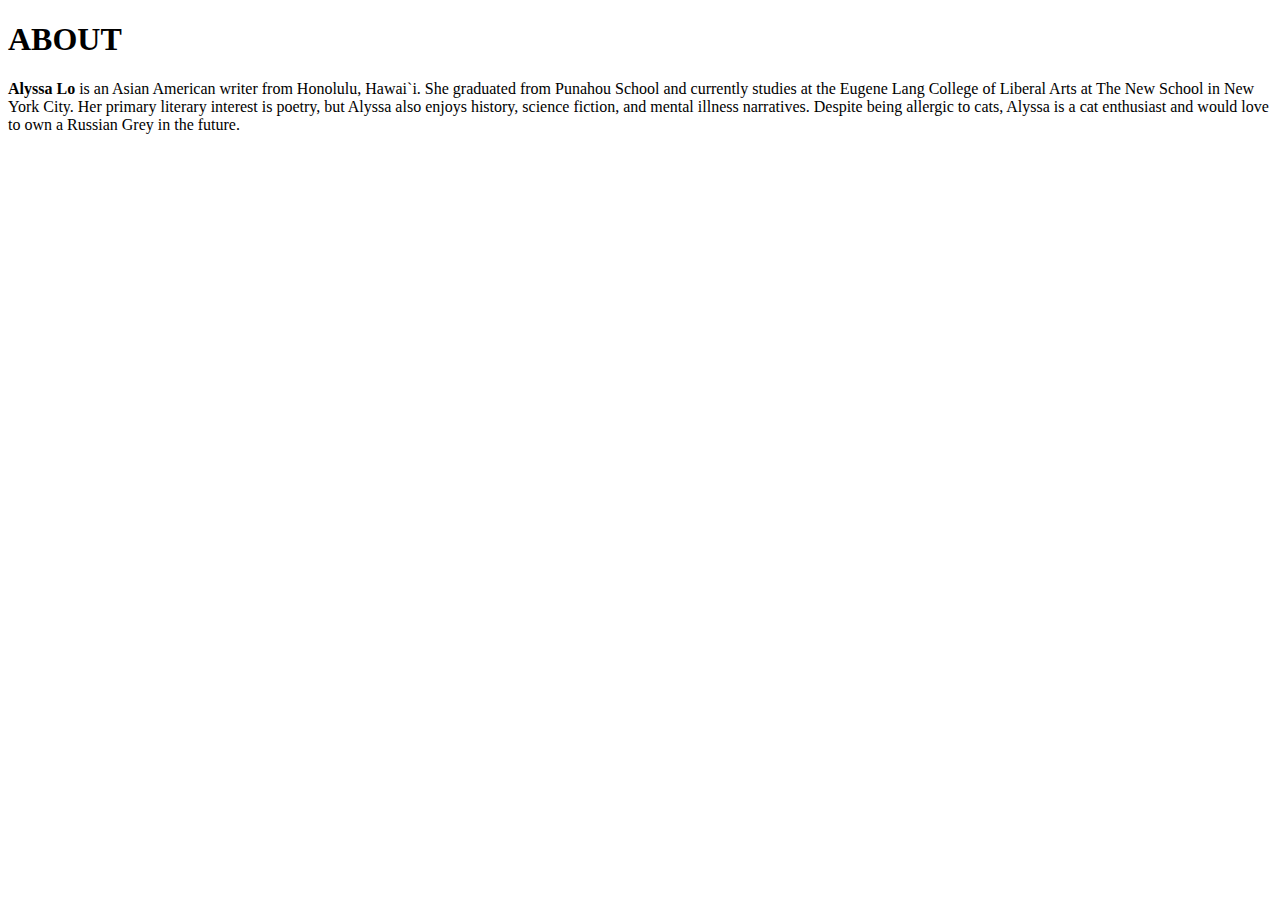
==== about.html @ c61dbece "Create about.html" ====
<!DOCTYPE html>
<html>
<head>
	<title>ABOUT</title>
<body>
	<font><face="Garamond" color="f8f8ff"></font>
	<h1>ABOUT</h1>
		<p><strong>Alyssa Lo</strong> is an Asian American writer from Honolulu, Hawai`i. She graduated from Punahou School and currently studies at the Eugene Lang College of Liberal Arts at The New School in New York City. Her primary literary interest is poetry, but Alyssa also enjoys history, science fiction, and mental illness narratives. Despite being allergic to cats, Alyssa is a cat enthusiast and would love to own a Russian Grey in the future.
</body>
</head>
</html>
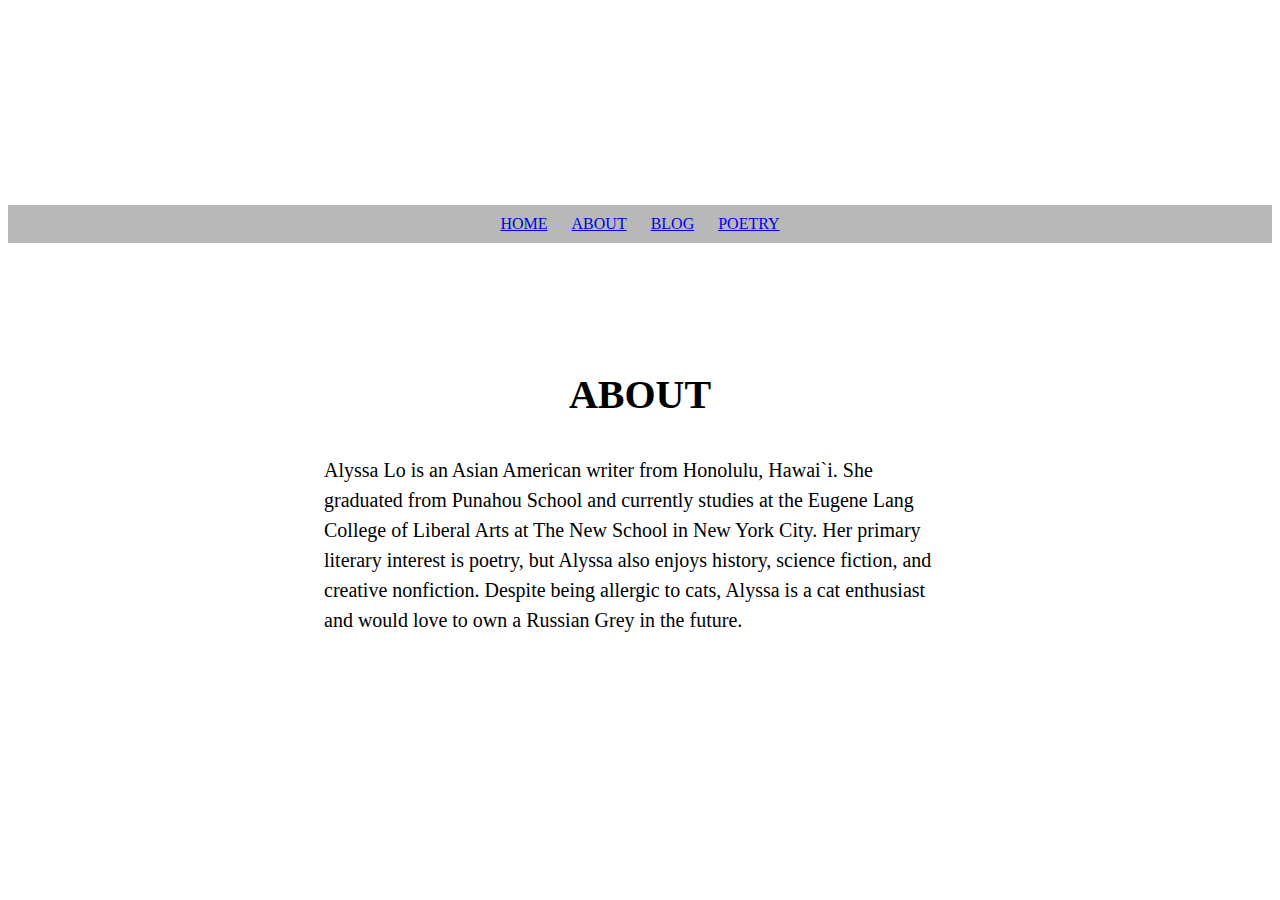
==== commit 80f94c42: "Update about.html" ====
--- a/about.html
+++ b/about.html
@@ -1,11 +1,23 @@
 <!DOCTYPE html>
 <html>
 <head>
+	<link rel="stylesheet" type="text/css" href="reset.css">
+	<link rel="stylesheet" type="text/css" href="style.css">
 	<title>ABOUT</title>
 <body>
-	<font><face="Garamond" color="f8f8ff"></font>
-	<h1>ABOUT</h1>
-		<p><strong>Alyssa Lo</strong> is an Asian American writer from Honolulu, Hawai`i. She graduated from Punahou School and currently studies at the Eugene Lang College of Liberal Arts at The New School in New York City. Her primary literary interest is poetry, but Alyssa also enjoys history, science fiction, and mental illness narratives. Despite being allergic to cats, Alyssa is a cat enthusiast and would love to own a Russian Grey in the future.
+	<header>
+		<h1 class="header">ABOUT</h1>
+		<ul>
+			<li><a href="index.html">HOME</a></li>
+			<li><a href="about.html">ABOUT</a></li>
+			<li><a href="blog.html">BLOG</a></li>
+			<li><a href="poetry.html">POETRY</a></li>
+		</ul>
+	</header>
+	<div class="container">
+		<h1 class="title">ABOUT</h1>
+		<p>Alyssa Lo is an Asian American writer from Honolulu, Hawai`i. She graduated from Punahou School and currently studies at the Eugene Lang College of Liberal Arts at The New School in New York City. Her primary literary interest is poetry, but Alyssa also enjoys history, science fiction, and creative nonfiction. Despite being allergic to cats, Alyssa is a cat enthusiast and would love to own a Russian Grey in the future.</p>
+	</div>
 </body>
 </head>
 </html>
--- a/style.css
+++ b/style.css
@@ -0,0 +1,73 @@
+header {
+	background-image: url("http://thepatternlibrary.com/img/ae.jpg");
+	color: white;
+	text-align: center;
+	background-size: cover;
+}
+.container {
+  margin:0 auto;
+  padding:50px;
+  width:50%;
+}
+h1.header {
+	font-size:50px;
+	padding: 40px;
+}
+
+h2.header {
+	font-size:30px;
+	padding:50px;
+}
+h1.title {
+	font-size:40px;
+	text-align: center;
+	padding:35px 25px 10px 25px;
+}
+h2.title {
+	font-size:25px;
+	text-align: center;
+	padding:30px;
+}
+h2.blog_link {
+	font-size:30px;
+	padding:10px 30px 30px 30px;
+	text-align: center;
+}
+h4 {
+	font-size:20px;
+	font-weight: bold;
+}
+ul {
+	padding:10px;
+	background: #B8B8B8
+}
+li {
+  display: inline;
+  padding:10px;
+}
+header img {
+	height:10%;
+	width:30%;
+	margin:50px;
+}
+
+h1, h2, h3, h4 {
+	font-family: 'Garamond';
+}
+p {
+	margin:20px 0px;
+	line-height:1.5;
+	font-size:20px;
+	clear: left;
+}
+p.prose {
+	font-size:15px;
+}
+a:visited {
+	color: black;
+}
+/* mouse over link*/
+a:hover {
+	color:gray;
+
+}
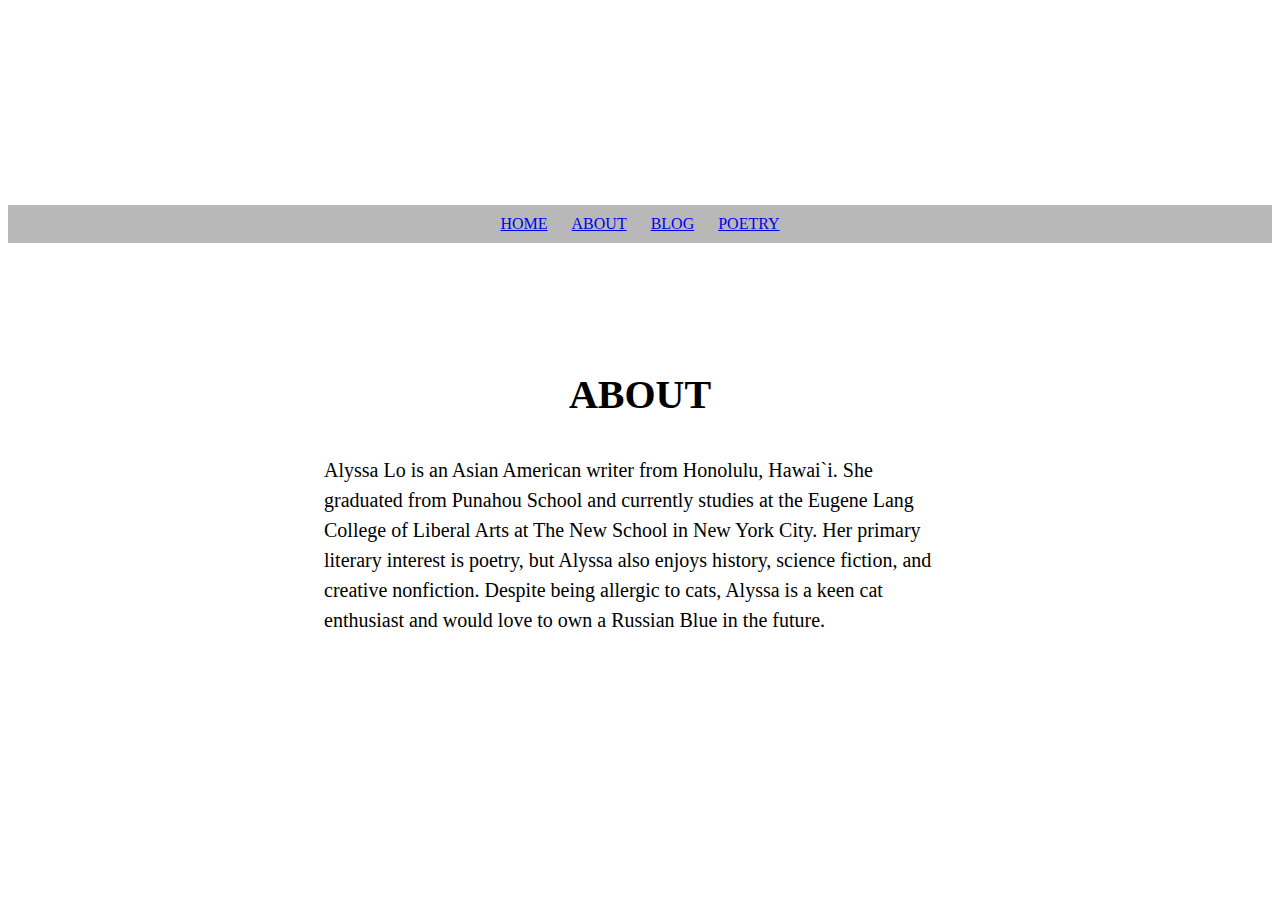
==== commit 22b286fb: "Update about.html" ====
--- a/about.html
+++ b/about.html
@@ -16,7 +16,7 @@
 	</header>
 	<div class="container">
 		<h1 class="title">ABOUT</h1>
-		<p>Alyssa Lo is an Asian American writer from Honolulu, Hawai`i. She graduated from Punahou School and currently studies at the Eugene Lang College of Liberal Arts at The New School in New York City. Her primary literary interest is poetry, but Alyssa also enjoys history, science fiction, and creative nonfiction. Despite being allergic to cats, Alyssa is a cat enthusiast and would love to own a Russian Grey in the future.</p>
+		<p>Alyssa Lo is an Asian American writer from Honolulu, Hawai`i. She graduated from Punahou School and currently studies at the Eugene Lang College of Liberal Arts at The New School in New York City. Her primary literary interest is poetry, but Alyssa also enjoys history, science fiction, and creative nonfiction. Despite being allergic to cats, Alyssa is a keen cat enthusiast and would love to own a Russian Blue in the future.</p>
 	</div>
 </body>
 </head>
--- a/style.css
+++ b/style.css
@@ -63,6 +63,9 @@
 p.prose {
 	font-size:15px;
 }
+a:unvisited {
+	color:black;
+}
 a:visited {
 	color: black;
 }
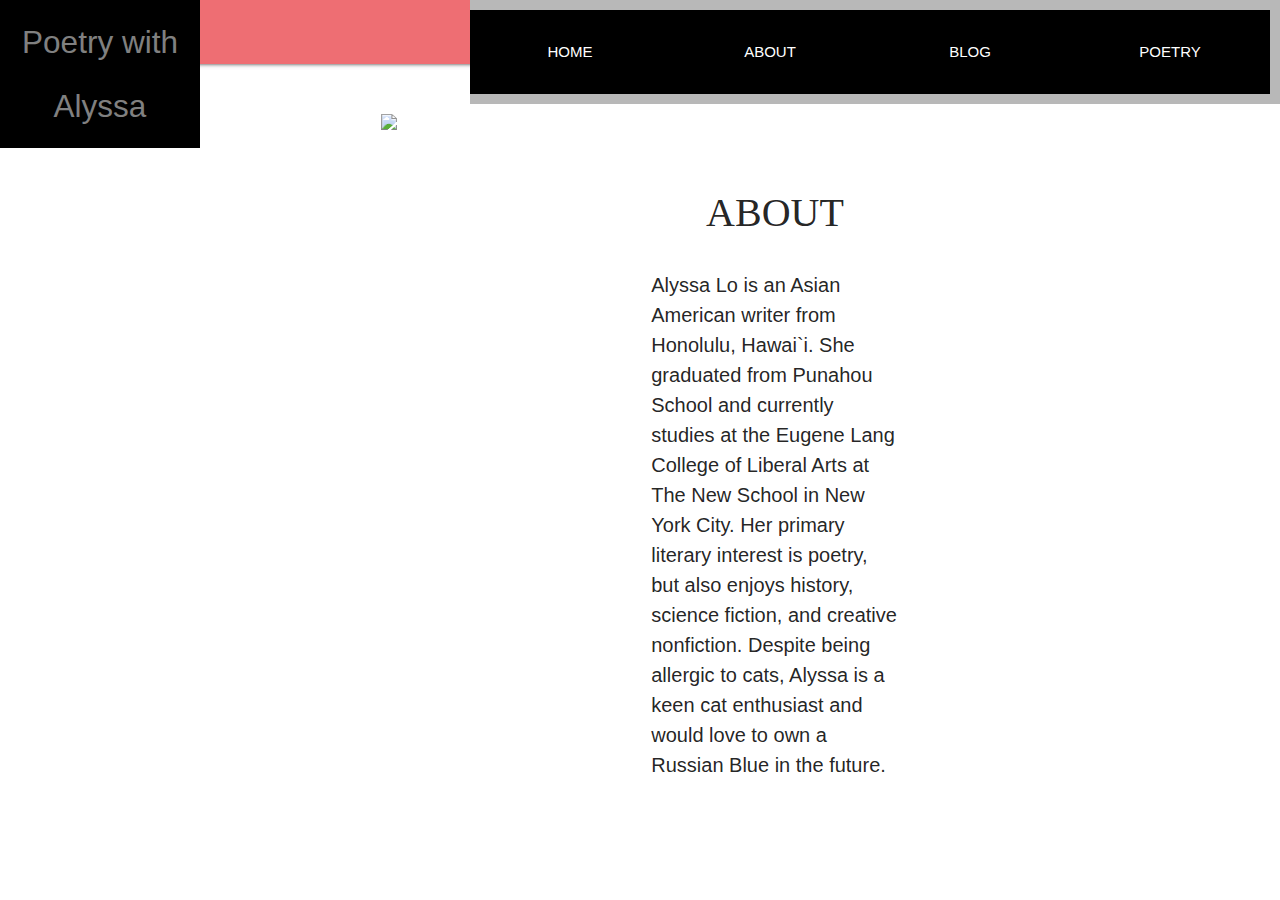
==== commit d9584a15: "Update about.html" ====
--- a/about.html
+++ b/about.html
@@ -2,22 +2,35 @@
 <html>
 <head>
 	<link rel="stylesheet" type="text/css" href="reset.css">
+	<link rel="stylesheet" href="https://cdnjs.cloudflare.com/ajax/libs/materialize/1.0.0/css/materialize.min.css">
 	<link rel="stylesheet" type="text/css" href="style.css">
+	<link href="https://fonts.googleapis.com/css?family=EB+Garamond|Oswald|PT+Serif" rel="stylesheet">
 	<title>ABOUT</title>
 <body>
 	<header>
-		<h1 class="header">ABOUT</h1>
-		<ul>
-			<li><a href="index.html">HOME</a></li>
-			<li><a href="about.html">ABOUT</a></li>
-			<li><a href="blog.html">BLOG</a></li>
-			<li><a href="poetry.html">POETRY</a></li>
-		</ul>
+		<nav>
+    		<div class="nav-wrapper">
+      		<a href="#" class="brand-logo">Poetry with Alyssa</a>
+      		<ul id="nav-mobile" class="right hide-on-med-and-down">
+        		<li><a href="index.html">HOME</a></li>
+        		<li><a href="about.html">ABOUT</a></li>
+        		<li><a href="blog.html">BLOG</a></li>
+        		<li><a href="poetry.html">POETRY</a></li>
+      		</ul>
+    		</div>			
+		</nav>
 	</header>
-	<div class="container">
-		<h1 class="title">ABOUT</h1>
-		<p>Alyssa Lo is an Asian American writer from Honolulu, Hawai`i. She graduated from Punahou School and currently studies at the Eugene Lang College of Liberal Arts at The New School in New York City. Her primary literary interest is poetry, but Alyssa also enjoys history, science fiction, and creative nonfiction. Despite being allergic to cats, Alyssa is a keen cat enthusiast and would love to own a Russian Blue in the future.</p>
-	</div>
+		<div class="container">
+			<div class="row">
+				<div class="col s12 m6">
+					<img src="DSC_2353.JPG" class="responsive-img" class="img_rotate90">
+				</div>	
+				<div class="col s12 m6">
+					<h1 class="title">ABOUT</h1>
+					<p><strong>Alyssa Lo</strong> is an Asian American writer from Honolulu, Hawai`i. She graduated from Punahou School and currently studies at the Eugene Lang College of Liberal Arts at The New School in New York City. Her primary literary interest is poetry, but also enjoys history, science fiction, and creative nonfiction. Despite being allergic to cats, Alyssa is a keen cat enthusiast and would love to own a Russian Blue in the future.</p>	
+				</div>
+			</div>
+		</div>
 </body>
 </head>
 </html>
--- a/style.css
+++ b/style.css
@@ -63,11 +63,18 @@
 p.prose {
 	font-size:15px;
 }
-a:unvisited {
-	color:black;
+div a:link {
+  display: block;
+  margin: 0 auto;
+  width: 200px;
 }
-a:visited {
-	color: black;
+a:link, a:visited{
+	background-color:black;
+	color:white;
+	padding: 10px;
+	text-align: center;
+	text-decoration: none;
+	display: inline-block;
 }
 /* mouse over link*/
 a:hover {
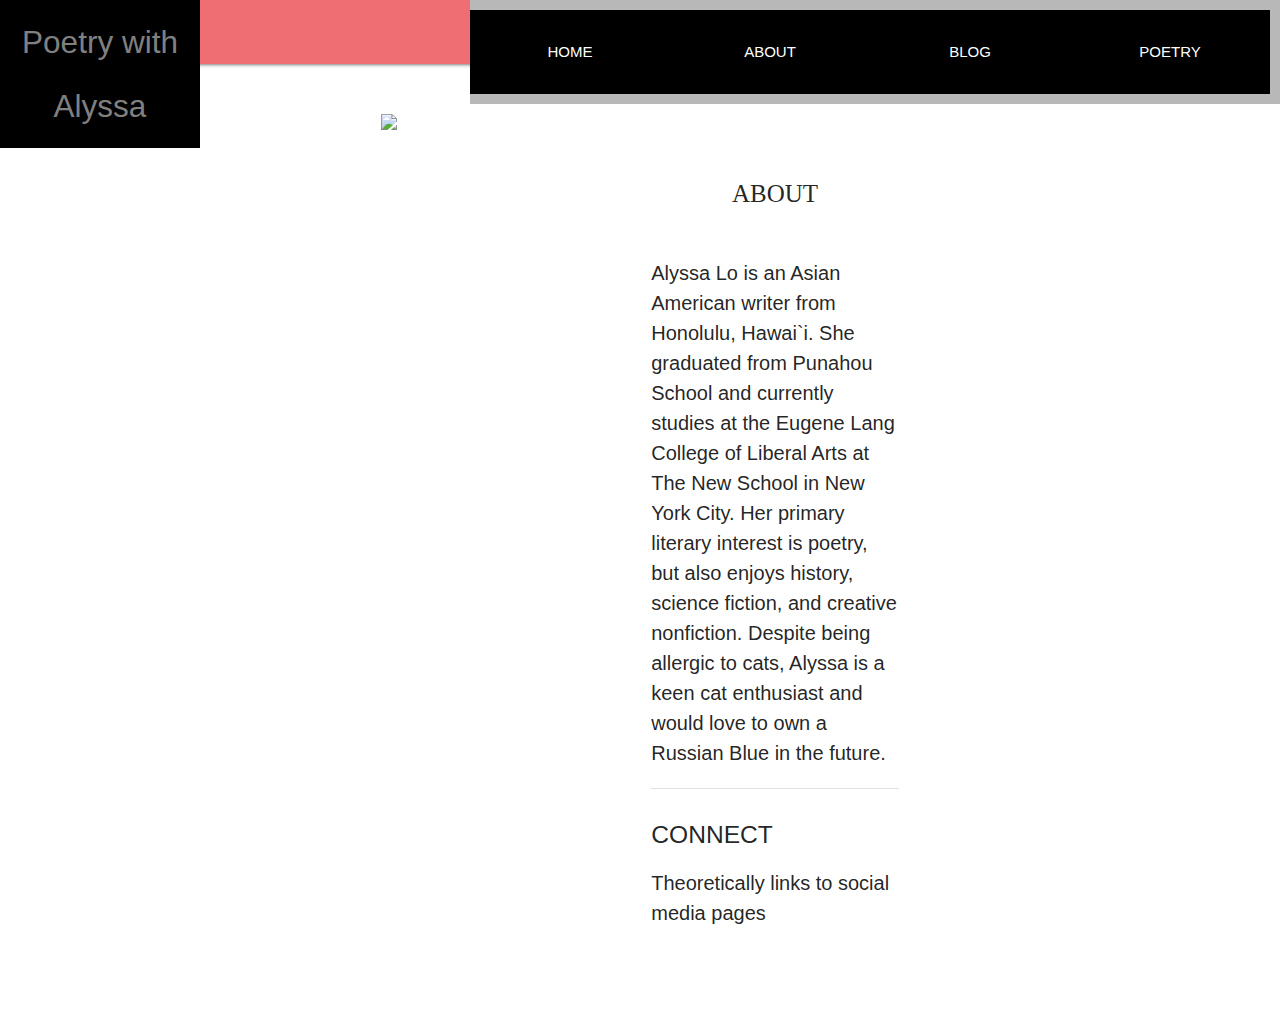
==== commit fa224ef0: "Update about.html" ====
--- a/about.html
+++ b/about.html
@@ -10,7 +10,7 @@
 	<header>
 		<nav>
     		<div class="nav-wrapper">
-      		<a href="#" class="brand-logo">Poetry with Alyssa</a>
+      		<a href="index.html" class="brand-logo">Poetry with Alyssa</a>
       		<ul id="nav-mobile" class="right hide-on-med-and-down">
         		<li><a href="index.html">HOME</a></li>
         		<li><a href="about.html">ABOUT</a></li>
@@ -26,8 +26,13 @@
 					<img src="DSC_2353.JPG" class="responsive-img" class="img_rotate90">
 				</div>	
 				<div class="col s12 m6">
-					<h1 class="title">ABOUT</h1>
-					<p><strong>Alyssa Lo</strong> is an Asian American writer from Honolulu, Hawai`i. She graduated from Punahou School and currently studies at the Eugene Lang College of Liberal Arts at The New School in New York City. Her primary literary interest is poetry, but also enjoys history, science fiction, and creative nonfiction. Despite being allergic to cats, Alyssa is a keen cat enthusiast and would love to own a Russian Blue in the future.</p>	
+					<h2 class="title">ABOUT</h2>
+					<p><strong>Alyssa Lo</strong> is an Asian American writer from Honolulu, Hawai`i. She graduated from Punahou School and currently studies at the Eugene Lang College of Liberal Arts at The New School in New York City. Her primary literary interest is poetry, but also enjoys history, science fiction, and creative nonfiction. Despite being allergic to cats, Alyssa is a keen cat enthusiast and would love to own a Russian Blue in the future.</p>
+						<div class="divider"></div>
+  							<div class="section">
+  								<h5>CONNECT</h5>
+  									<p>Theoretically links to social media pages</p>
+  							</div>	
 				</div>
 			</div>
 		</div>
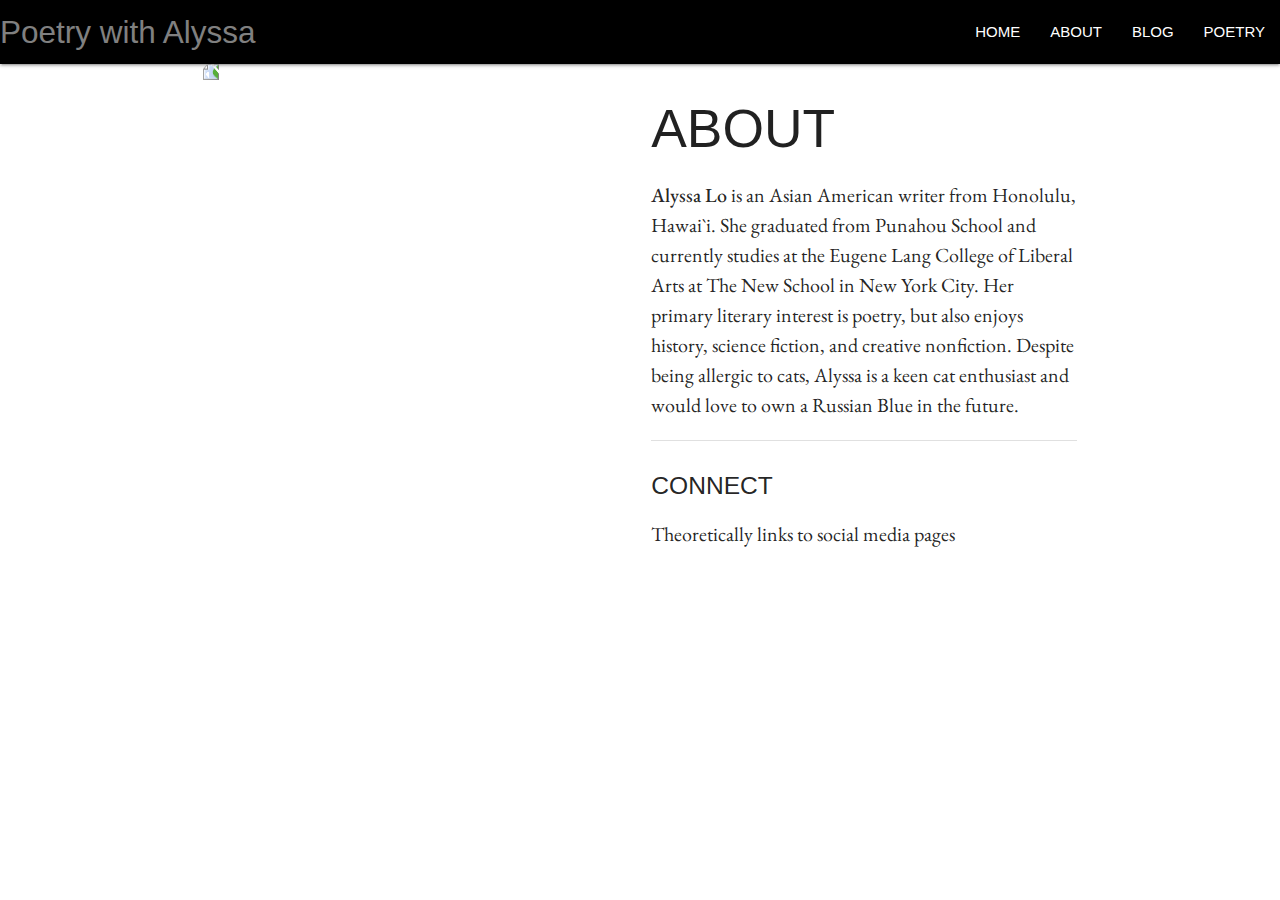
==== commit 2d243689: "Update about.html" ====
--- a/about.html
+++ b/about.html
@@ -23,7 +23,7 @@
 		<div class="container">
 			<div class="row">
 				<div class="col s12 m6">
-					<img src="DSC_2353.JPG" class="responsive-img" class="img_rotate90">
+					<img src="DSC_2353.JPG" class="responsive-img" style="transform: rotate(270deg);">
 				</div>	
 				<div class="col s12 m6">
 					<h2 class="title">ABOUT</h2>
--- a/style.css
+++ b/style.css
@@ -1,77 +1,30 @@
-header {
-	background-image: url("http://thepatternlibrary.com/img/ae.jpg");
-	color: white;
-	text-align: center;
-	background-size: cover;
+nav {
+	background-color: black;
 }
-.container {
-  margin:0 auto;
-  padding:50px;
-  width:50%;
-}
-h1.header {
-	font-size:50px;
-	padding: 40px;
-}
-
-h2.header {
-	font-size:30px;
-	padding:50px;
-}
-h1.title {
-	font-size:40px;
-	text-align: center;
-	padding:35px 25px 10px 25px;
-}
-h2.title {
-	font-size:25px;
-	text-align: center;
-	padding:30px;
-}
-h2.blog_link {
-	font-size:30px;
-	padding:10px 30px 30px 30px;
-	text-align: center;
-}
-h4 {
-	font-size:20px;
-	font-weight: bold;
-}
-ul {
-	padding:10px;
-	background: #B8B8B8
-}
-li {
-  display: inline;
-  padding:10px;
-}
-header img {
-	height:10%;
-	width:30%;
-	margin:50px;
-}
-
 h1, h2, h3, h4 {
-	font-family: 'Garamond';
+	font-family: 'Helvetica Bold', sans-serif;
 }
 p {
 	margin:20px 0px;
 	line-height:1.5;
 	font-size:20px;
 	clear: left;
+	font-family: 'EB Garamond', serif;
 }
-p.prose {
-	font-size:15px;
+.img_rotate90 {
+	transform: rotate(90deg);
 }
-div a:link {
-  display: block;
-  margin: 0 auto;
-  width: 200px;
+.card {
+	background-color: #A9A9A9;
 }
-a:link, a:visited{
-	background-color:black;
+.card .card-action a:not(.btn):not(.btn-large):not(.btn-small):not(.btn-large):not(.btn-floating) {
+	color: white;
+}
+blockquote {
+	border-left: 5px solid #A9A9A9;
+}
+a:link, a:visited {
 	color:white;
-	padding: 10px;
 	text-align: center;
 	text-decoration: none;
 	display: inline-block;
@@ -79,5 +32,4 @@
 /* mouse over link*/
 a:hover {
 	color:gray;
-
 }
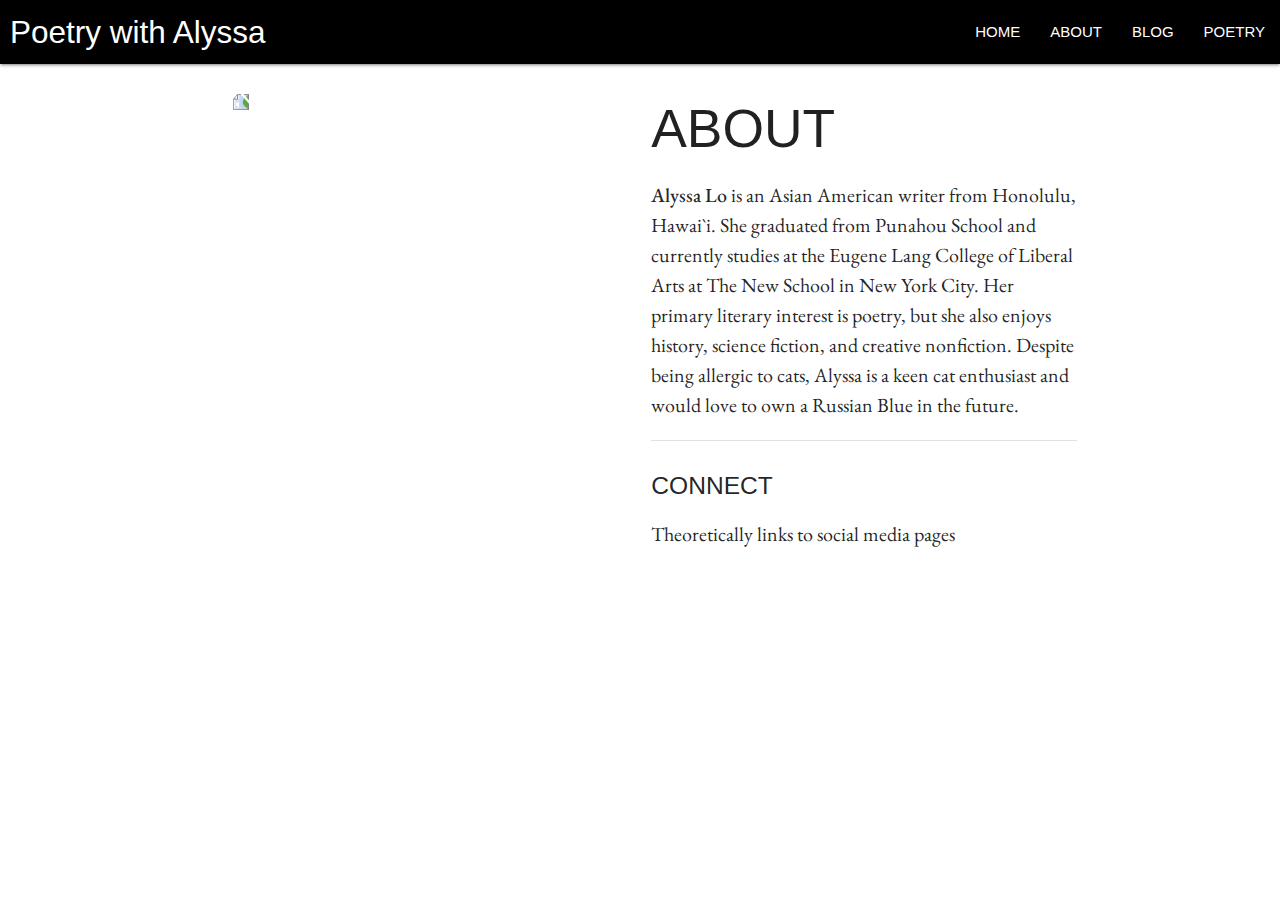
==== commit ecdbda0a: "Update about.html" ====
--- a/about.html
+++ b/about.html
@@ -6,16 +6,17 @@
 	<link rel="stylesheet" type="text/css" href="style.css">
 	<link href="https://fonts.googleapis.com/css?family=EB+Garamond|Oswald|PT+Serif" rel="stylesheet">
 	<title>ABOUT</title>
+</head>
 <body>
 	<header>
 		<nav>
     		<div class="nav-wrapper">
       		<a href="index.html" class="brand-logo">Poetry with Alyssa</a>
       		<ul id="nav-mobile" class="right hide-on-med-and-down">
-        		<li><a href="index.html">HOME</a></li>
-        		<li><a href="about.html">ABOUT</a></li>
-        		<li><a href="blog.html">BLOG</a></li>
-        		<li><a href="poetry.html">POETRY</a></li>
+        		<li><a class="nav" href="index.html">HOME</a></li>
+        		<li><a class="nav" href="about.html">ABOUT</a></li>
+        		<li><a class="nav" href="blog.html">BLOG</a></li>
+        		<li><a class="nav" href="poetry.html">POETRY</a></li>
       		</ul>
     		</div>			
 		</nav>
@@ -27,7 +28,7 @@
 				</div>	
 				<div class="col s12 m6">
 					<h2 class="title">ABOUT</h2>
-					<p><strong>Alyssa Lo</strong> is an Asian American writer from Honolulu, Hawai`i. She graduated from Punahou School and currently studies at the Eugene Lang College of Liberal Arts at The New School in New York City. Her primary literary interest is poetry, but also enjoys history, science fiction, and creative nonfiction. Despite being allergic to cats, Alyssa is a keen cat enthusiast and would love to own a Russian Blue in the future.</p>
+					<p><strong>Alyssa Lo</strong> is an Asian American writer from Honolulu, Hawai`i. She graduated from Punahou School and currently studies at the Eugene Lang College of Liberal Arts at The New School in New York City. Her primary literary interest is poetry, but she also enjoys history, science fiction, and creative nonfiction. Despite being allergic to cats, Alyssa is a keen cat enthusiast and would love to own a Russian Blue in the future.</p>
 						<div class="divider"></div>
   							<div class="section">
   								<h5>CONNECT</h5>
@@ -37,5 +38,4 @@
 			</div>
 		</div>
 </body>
-</head>
 </html>
--- a/style.css
+++ b/style.css
@@ -11,23 +11,41 @@
 	clear: left;
 	font-family: 'EB Garamond', serif;
 }
-.img_rotate90 {
-	transform: rotate(90deg);
-}
 .card {
 	background-color: #A9A9A9;
 }
 .card .card-action a:not(.btn):not(.btn-large):not(.btn-small):not(.btn-large):not(.btn-floating) {
 	color: white;
 }
+img {
+	padding: 30px;
+}
+.responsive-img {
+	max-width: 100%;
+	max-height: 100%;
+}
 blockquote {
 	border-left: 5px solid #A9A9A9;
+	font-family: 'EB Garamond', serif;
 }
 a:link, a:visited {
-	color:white;
+	color: black;
 	text-align: center;
 	text-decoration: none;
 	display: inline-block;
+}
+a.nav {
+	color: white;
+	text-align: center;
+	text-decoration: none;
+	display: inline-block;
+}
+a.brand-logo {
+	color: white;
+	text-align: center;
+	text-decoration: none;
+	display: inline-block;
+	margin-left: 10px;
 }
 /* mouse over link*/
 a:hover {
